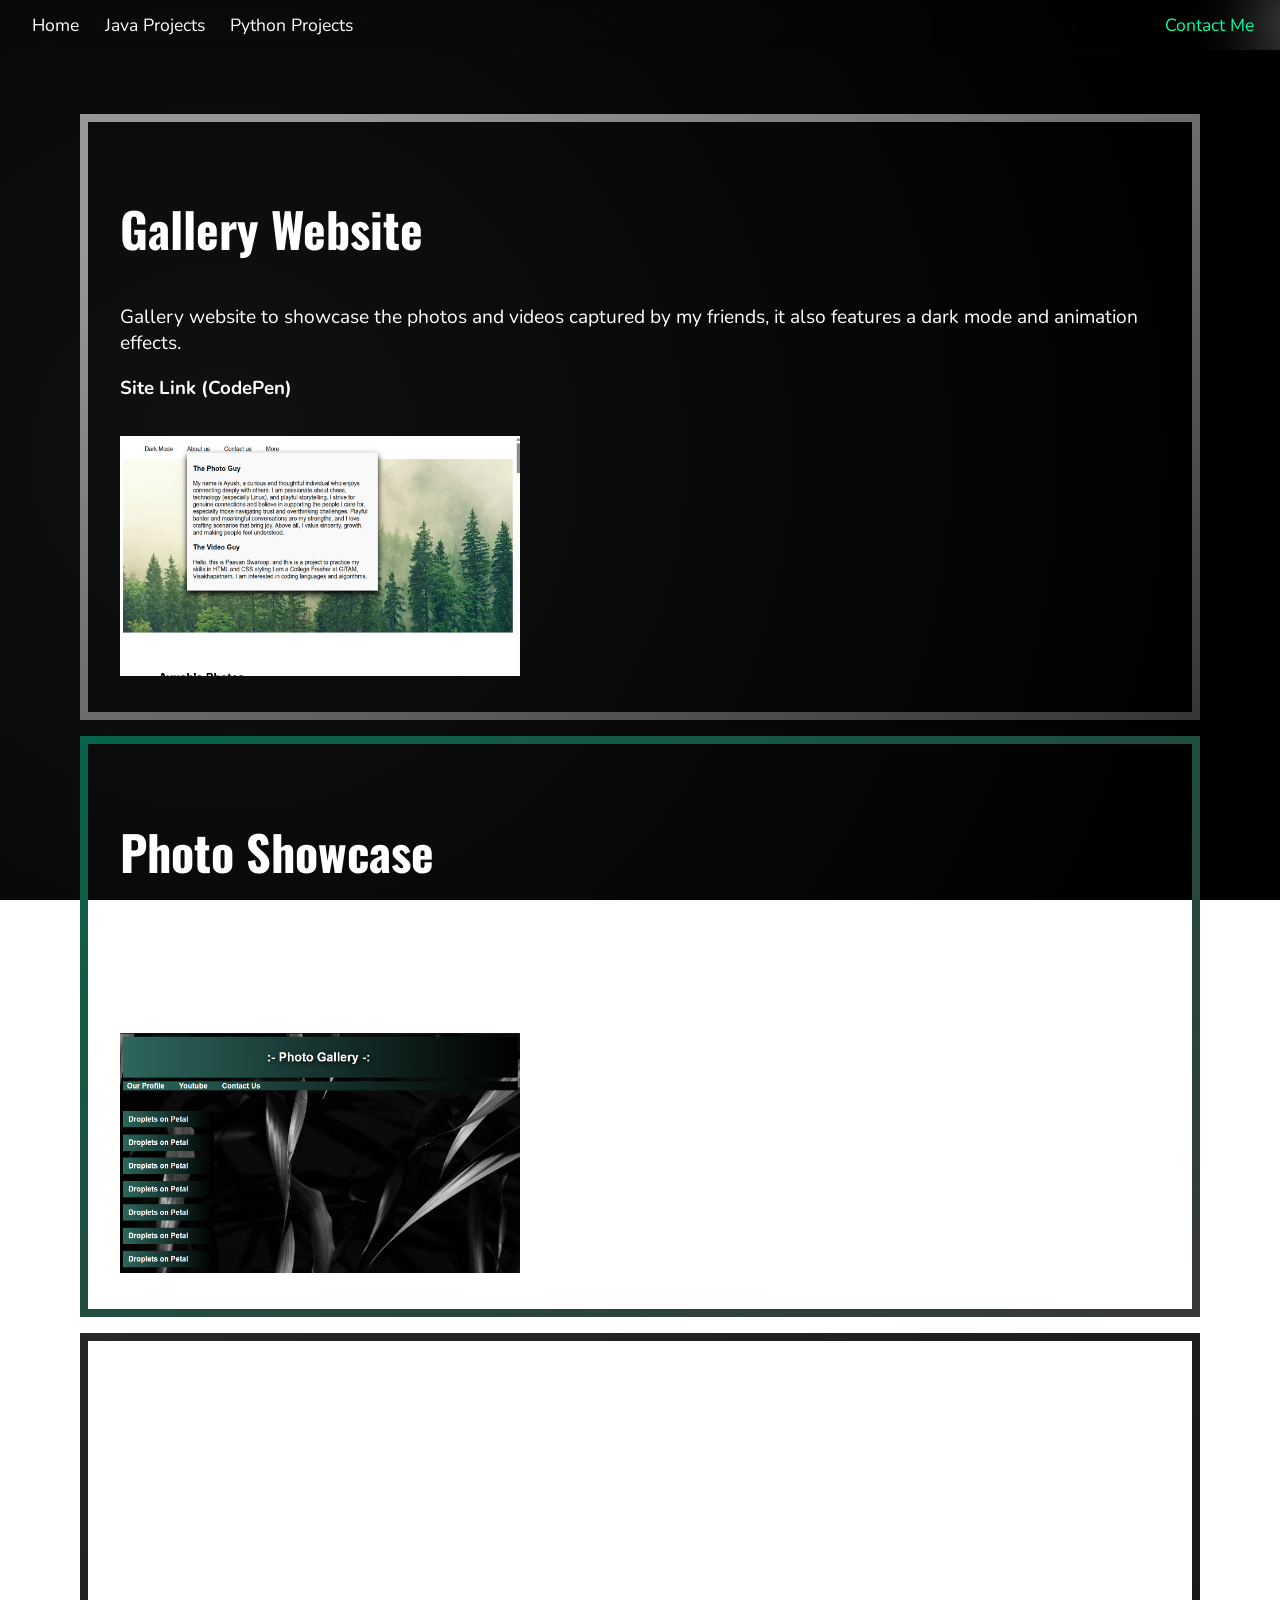
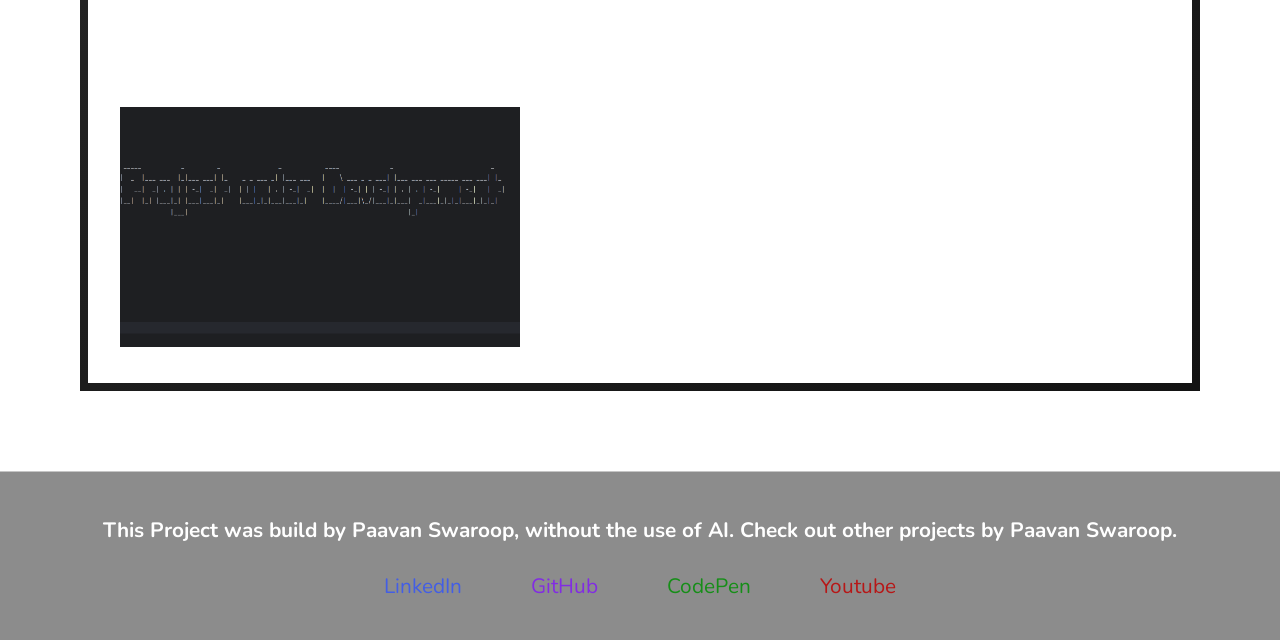
==== frontendProjects.html @ 05f35619 "Add files via upload" ====
<!DOCTYPE html>
<html lang="en">
<head>
    <meta charset="UTF-8">
    <meta name="viewport" content="width=device-width, initial-scale=1.0">
    <link rel="stylesheet" href="styleFP.css">
    <title>Frontend Projects</title>
</head>
<body>
    <nav>
        <a class = "button" href="/index.html">Home</a>
        <a class = "button" href="javaProjects.html">Java Projects</a>
        <a class = "button" href = "pythonProjects.html">Python Projects</a>
        <a class="right_button" href = "#FooterId">Contact Me</a>
    </nav>

    <section id = "main">
        <main>

            <div class = "projCntnr">
                <div class="box gallerywebsite">

                    <div class="contnr">

                        <div class="info">
                            <h1>Gallery Website</h1>

                            <p>Gallery website to showcase the photos and videos captured by my friends, it also features a dark mode and animation effects.
                            </p>
                                
                            <a href="https://codepen.io/Paavan-Swaroop-2024010295/pen/LEPdjrO" target="_blank"><h3>Site Link (CodePen)</h3></a>

                        </div>

                        <div class="image">
                            <img src="resources\GalleryWebsite.png" alt="Black Jack Game" width = "400" height = "240">
                        </div>

                    </div>

                </div>

                <div class="box showcase">

                    <div class="contnr">
                        
                        <div class="info">
                            <h1>Photo Showcase</h1>

                            <p>My 1st ever HTML and CSS project, it is a simple gallery website to showcase images.
                            </p>

                            <a href="https://codepen.io/Paavan-Swaroop-2024010295/pen/gbYoLxw" target="_blank"><h3>Site Link (CodePen)</h3></a>
                        </div>

                        <div class="image">
                            <img src="resources\OriginalGallery.png" alt="CLI ASCI art Generator" width="400" height="240">
                        </div>

                    </div>
                </div>

                <div class="box samplewebsite">

                    <div class="contnr">
                        
                        <div class="info">
                            <h1>Raag Smriti</h1>

                            <p>Real time Classical Music radio obeying the Hindustani Time-theory, A Raag is the melodic framework in 
                                Hindustani classical music, structured using specific notes (swaras) and rules to create a distinct emotional 
                                mood (rasa) that colors the mind. Samay ka Siddhant (Time Theory) dictates that certain ragas are 
                                performed at specific times of the day or seasons, aligning musical, emotional, and atmospheric energy
                            </p>

                            <a><h3>Project under developement, will be deployed soon</h3></a>

                        </div>

                        <div class="image">
                            <img class="imge" src="resources\ProjectUnderDevelopement.png" alt="CLI ASCI art Generator" width="400" height="240">
                        </div>

                    </div>
                </div>
            </div>
        </main>
    </section>

    <section id="FooterId">
        <footer>
            <h4 class="footHead">This Project was build by Paavan Swaroop, without the use of AI. Check out other projects by Paavan Swaroop.</h4>
                <div class="contacts">
                    <a class="fbn lidin" href="https://www.linkedin.com/in/paavan-swaroop-330b13256/" target="_blank">LinkedIn</a>
                    <a class="fbn githb" href="https://github.com/pavswap" target="_blank">GitHub</a>
                    <a class="fbn copen" href="https://codepen.io/Paavan-Swaroop-2024010295" target="_blank">CodePen</a>
                <a class="fbn ytube" href="https://www.youtube.com/channel/UCvLu4_TQdoL3w9bn6Eu8OrA" target="_blank">Youtube</a>
            </div>
        </footer>
    </section>

</body>
</html>
---- styleFP.css ----
@import url('https://fonts.googleapis.com/css2?family=Nunito:ital,wght@0,200..1000;1,200..1000&family=Oswald:wght@200..700&display=swap');
@import url('https://fonts.googleapis.com/css2?family=Doto:wght@100..900&display=swap');
/*Fonts imprted are Doto, Oswald and Nunito*/

html {
    scroll-behavior: smooth;
    scrollbar-width: thin;
    overflow-x: hidden;
}


body {
    display : grid;

    grid-template-rows: auto 1fr auto;
    margin : 0;

    background-image: linear-gradient(to bottom right, #151515, #000000);
    background-image: radial-gradient( circle farthest-corner at 17.6% 50.7%,   #111111 0%, #000000 90% );
    background-attachment: fixed;
}

nav {
    display:flex;
    flex-wrap: wrap;
    gap: 2vw;

    width: 100%;
    position: sticky;
    top: 0;

    padding : 1vw;
    padding-left : 2.5vw;

    background-color: rgba(14, 14, 14, 0);
    font-size: 1.1rem;
    backdrop-filter: blur(40px);
}
.button {
    font-family: 'Nunito';
    text-decoration: none;
    color:white;
    transition: color 0.4s ease;
}
.button:hover {
    color: #00ffa2;
}
.right_button {
    font-family: 'Nunito';
    text-decoration: none;
    color: #00ffa2;
    margin-left: auto;
    margin-right: 4.5vw;
    transition: color 0.4s ease;
}
.right_button:hover {
    color: rgb(255, 255, 255);
}


main {          
    color:white;    
    padding: 5rem;          
    padding-top: 4rem;
}
main h1{
    font-family: 'Oswald';
    font-size: 3rem;
}
main p{
    font-family: 'Nunito';
    font-size: 1.2rem;
}
.projCntnr {
    display:flex;
    flex-direction: column;
    gap:1rem;
}
.contnr {
    display: flex;
    gap: 1rem;
}
.gallerywebsite {
    border : white 0.5rem solid;
    border-image: linear-gradient(to bottom right, #989898 10%, #373737 100%) 1;
    padding: 2rem;
}
.showcase {
    border : white 0.5rem solid;
    border-image: linear-gradient(to bottom right, #08644b 0%, #383838 100%) 1;
    padding: 2rem;
}
.samplewebsite {
    border : white 0.5rem solid;
    border-image: linear-gradient(to bottom right, #272727 0%, #131313 100%) 1;
    padding: 2rem;
}
Main a {
    text-decoration: none;
}
Main a h3 {
    font-family: 'Nunito';
    color:white;
    transition: color 0.4s ease;
}
Main a h3:hover {
    color: #00ffa2;
}
@media all and (max-width : 1300px) {
    .contnr {
        display:flex;
        flex-direction: column;
    }
}


footer {
    border-top :  rgba(255, 255, 255, 0.502) 1px solid;

    display: flex;
    justify-content: center;
    align-items: center;
    flex-direction: column;
    flex-wrap: wrap;

    background-color: #1717177e;
    font-size: 1.3rem;
    padding:1rem 2.5rem  2.5rem  2.5rem;

}

.footHead {
    font-family: 'Nunito';
    color : white;
}

.contacts a{
    font-family: 'Nunito';
    text-decoration: none;
    padding-left: 2rem;
    padding-right: 2rem;
}
.lidin {
    color:rgb(67, 94, 229);
    transition: color 0.3s ease, text-shadow 0.3s ease;
}
.lidin:hover {
    color:rgb(72, 175, 243);
    text-shadow: 0 0 0.5rem rgba(166, 128, 255, 0.486); 
}
.githb {
    color:rgb(130, 44, 227);
    transition: color 0.3s ease, text-shadow 0.3s ease;
}
.githb:hover {
    color:rgb(172, 101, 230);
    text-shadow: 0 0 1rem rgba(218, 109, 255, 0.5);
}
.copen {
    color:rgb(22, 142, 24);
    transition: color 0.3s ease, text-shadow 0.3s ease;
}
.copen:hover {
    color:rgb(84, 209, 68);
    text-shadow: 0 0 1rem rgba(113, 255, 118, 0.532);
}
.ytube {
    color:rgb(183, 23, 23);
    transition: color 0.3s ease, text-shadow 0.3s ease;
}
.ytube:hover {
    color:rgb(255, 60, 0);
    text-shadow: 0 0 1rem rgba(255, 116, 116, 0.546);
}
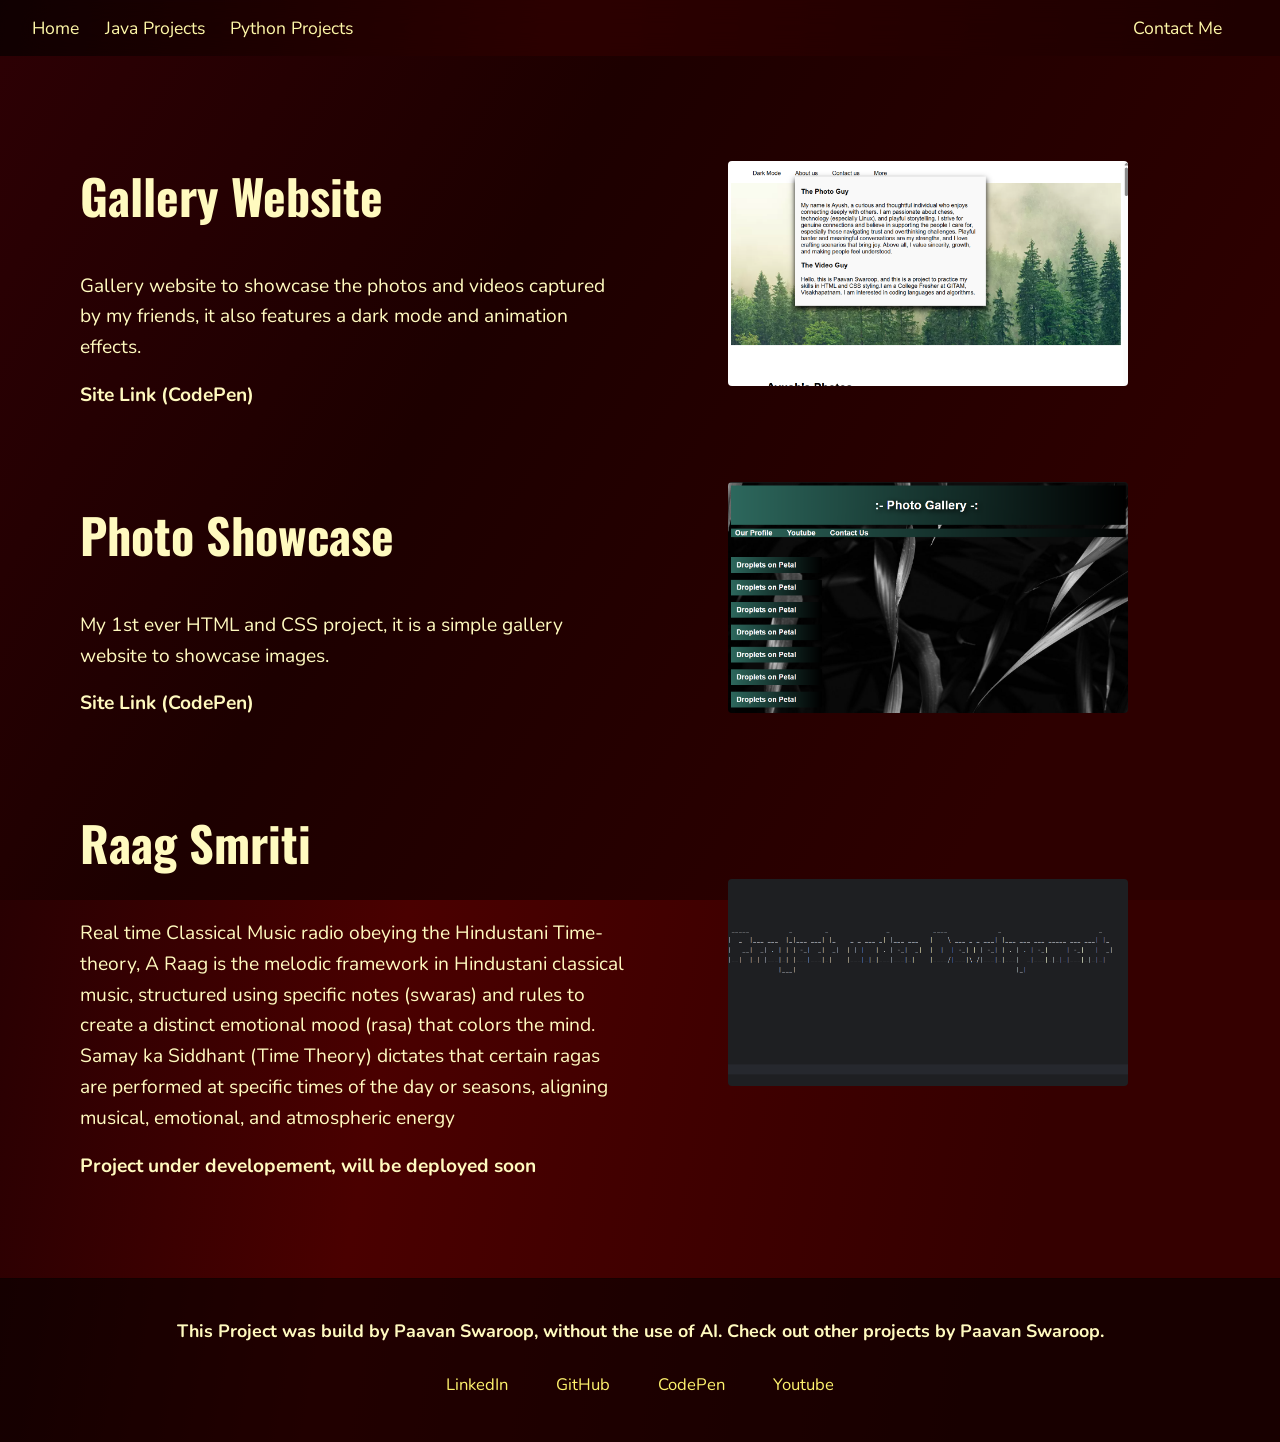
==== commit 09faa4b7: "Fix HTML encoding issues in frontendProjects.html" ====
--- a/frontendProjects.html
+++ b/frontendProjects.html
@@ -3,12 +3,15 @@
 <head>
     <meta charset="UTF-8">
     <meta name="viewport" content="width=device-width, initial-scale=1.0">
-    <link rel="stylesheet" href="styleFP.css">
+    <link rel="stylesheet" href="stylePP.css">
     <title>Frontend Projects</title>
+    <link rel = "icon" 
+          href = "resources/icon.png" 
+          type = "image/x-icon">
 </head>
 <body>
     <nav>
-        <a class = "button" href="/index.html">Home</a>
+        <a class = "button" href="https://pavswap.github.io/Portfolio/#Projects">Home</a>
         <a class = "button" href="javaProjects.html">Java Projects</a>
         <a class = "button" href = "pythonProjects.html">Python Projects</a>
         <a class="right_button" href = "#FooterId">Contact Me</a>
@@ -100,4 +103,4 @@
     </section>
 
 </body>
-</html>+</html>
--- a/stylePP.css
+++ b/stylePP.css
@@ -0,0 +1,213 @@
+@import url('https://fonts.googleapis.com/css2?family=Nunito:ital,wght@0,200..1000;1,200..1000&family=Oswald:wght@200..700&display=swap');
+@import url('https://fonts.googleapis.com/css2?family=Doto:wght@100..900&display=swap');
+/* Fonts: Doto, Oswald, Nunito */
+
+* { box-sizing: border-box; }
+
+html {
+    scroll-behavior: smooth;
+    scrollbar-width: thin;
+}
+
+body {
+    display: grid;
+    grid-template-rows: auto 1fr auto;
+    margin: 0;
+    overflow-x: hidden;
+
+    background: #1c0003;
+    background: linear-gradient(100deg, rgba(28, 0, 3, 1) 0%, rgb(74, 0, 0) 37%, rgb(53, 0, 0) 81%);
+}
+
+/* ---------- NAV ---------- */
+nav {
+    display: flex;
+    flex-wrap: wrap;
+    gap: 2vw;
+    width: 100%;
+    position: sticky;
+    top: 0;
+    z-index: 100;
+    padding: 1rem 2.5vw;
+    background-color: rgba(0, 0, 0, 0.404);
+    backdrop-filter: blur(30px);
+    font-size: 1.1rem;
+}
+.button {
+    font-family: 'Nunito';
+    text-decoration: none;
+    color: rgb(255, 248, 168);
+    transition: color 0.4s ease;
+}
+.button:hover { color: #ffdd31; }
+
+.right_button {
+    font-family: 'Nunito';
+    text-decoration: none;
+    color: rgb(255, 248, 168);
+    margin-left: auto;
+    margin-right: 2vw;
+    transition: color 0.4s ease;
+}
+.right_button:hover { color: #ffdd31; }
+
+/* ---------- MAIN / PROJECTS ---------- */
+#main {
+    background: #1c0003;
+    background: linear-gradient(120deg, rgb(45, 0, 4) 0%, rgb(29, 0, 0) 37%, rgb(45, 0, 0) 81%);
+    background-attachment: fixed;
+}
+
+main {
+    color: rgb(255, 250, 191);
+    padding: 5rem;
+    padding-top: 4rem;
+}
+main h1 {
+    font-family: 'Oswald';
+    font-size: clamp(1.8rem, 4vw, 3rem);
+}
+main p {
+    font-family: 'Nunito';
+    font-size: clamp(1rem, 1.5vw, 1.2rem);
+    line-height: 1.6;
+}
+
+.projCntnr {
+    display: flex;
+    flex-direction: column;
+    gap: 2rem;
+}
+
+.contnr {
+    display: flex;
+    gap: 2rem;
+    align-items: center;
+}
+
+.info {
+    flex: 1 1 50%;
+    min-width: 0;
+}
+
+.image {
+    flex: 1 1 50%;
+    min-width: 0;
+    display: flex;
+    justify-content: center;
+}
+.image img {
+    max-width: 100%;
+    height: auto;
+    border-radius: 4px;
+    display: block;
+}
+
+
+main a {
+    text-decoration: none;
+}
+main a h3 {
+    font-family: 'Nunito';
+    color: rgb(255, 250, 191);
+    font-size: clamp(1rem, 1.5vw, 1.2rem);
+    transition: color 0.4s ease;
+}
+main a h3:hover {
+    color: #ffdd31;
+}
+
+/* ---------- FOOTER ---------- */
+footer {
+    border-top: rgba(0, 0, 0, 0.2) 0.5px solid;
+    display: flex;
+    justify-content: center;
+    align-items: center;
+    flex-direction: column;
+    flex-wrap: wrap;
+    background-color: rgba(0, 0, 0, 0.55);
+    font-size: 1.3rem;
+    padding: 1rem 2.5rem 2.5rem;
+    text-align: center;
+}
+.footHead {
+    font-family: 'Nunito';
+    color: rgb(255, 250, 191);
+    font-size: clamp(0.95rem, 1.4vw, 1.2rem);
+}
+.contacts {
+    display: flex;
+    flex-wrap: wrap;
+    justify-content: center;
+    gap: 0.5rem 0;
+}
+.contacts a {
+    font-family: 'Nunito';
+    text-decoration: none;
+    padding: 0.4rem 1.5rem;
+    font-size: clamp(0.95rem, 1.3vw, 1.2rem);
+}
+
+.fbn { color: rgb(255, 243, 109); transition: color 0.3s ease, text-shadow 0.3s ease; }
+
+.lidin:hover { color: rgb(138, 206, 252); text-shadow: 0 0 0.5rem rgba(138, 206, 252, 0.5); }
+.githb:hover { color: rgb(213, 161, 255); text-shadow: 0 0 1rem rgba(213, 161, 255, 0.5); }
+.copen:hover { color: rgb(173, 255, 162); text-shadow: 0 0 1rem rgba(173, 255, 162, 0.5); }
+.lcode:hover { color: rgb(184, 184, 184); text-shadow: 0 0 1rem rgba(184, 184, 184, 0.5); }
+.ytube:hover { color: rgb(255, 165, 138); text-shadow: 0 0 1rem rgba(255, 165, 138, 0.5); }
+
+/* =====================================================
+   RESPONSIVE BREAKPOINTS
+   ===================================================== */
+
+/* Tablet: <= 1024px */
+@media (max-width: 1024px) {
+    nav { font-size: 1rem; gap: 1.5vw; }
+    main { padding: 3rem 2.5rem; }
+    .contnr { gap: 1.5rem; }
+}
+
+/* Mobile: <= 768px */
+@media (max-width: 768px) {
+    .contnr {
+        flex-direction: column;
+        align-items: stretch;
+    }
+    .info, .image {
+        flex: 1 1 auto;
+    }
+    .image { order: -1; }
+    .image img {
+        width: 100%;
+        height: auto;
+    }
+}
+
+/* Small mobile: <= 640px */
+@media (max-width: 640px) {
+    nav {
+        gap: 0.75rem 1rem;
+        padding: 0.75rem 1rem;
+        justify-content: center;
+        font-size: 0.95rem;
+    }
+    .right_button {
+        margin-left: 0;
+        margin-right: 0;
+    }
+
+    main { padding: 2.5rem 1.25rem; }
+
+    .chaosball, .paperdreams, .aiassistant {
+        padding: 1.25rem;
+    }
+
+    .contacts a { padding: 0.4rem 0.9rem; }
+}
+
+/* Very small: <= 380px */
+@media (max-width: 380px) {
+    nav { font-size: 0.85rem; gap: 0.5rem 0.75rem; }
+    main h1 { font-size: 1.6rem; }
+    main p { font-size: 0.95rem; }
+}
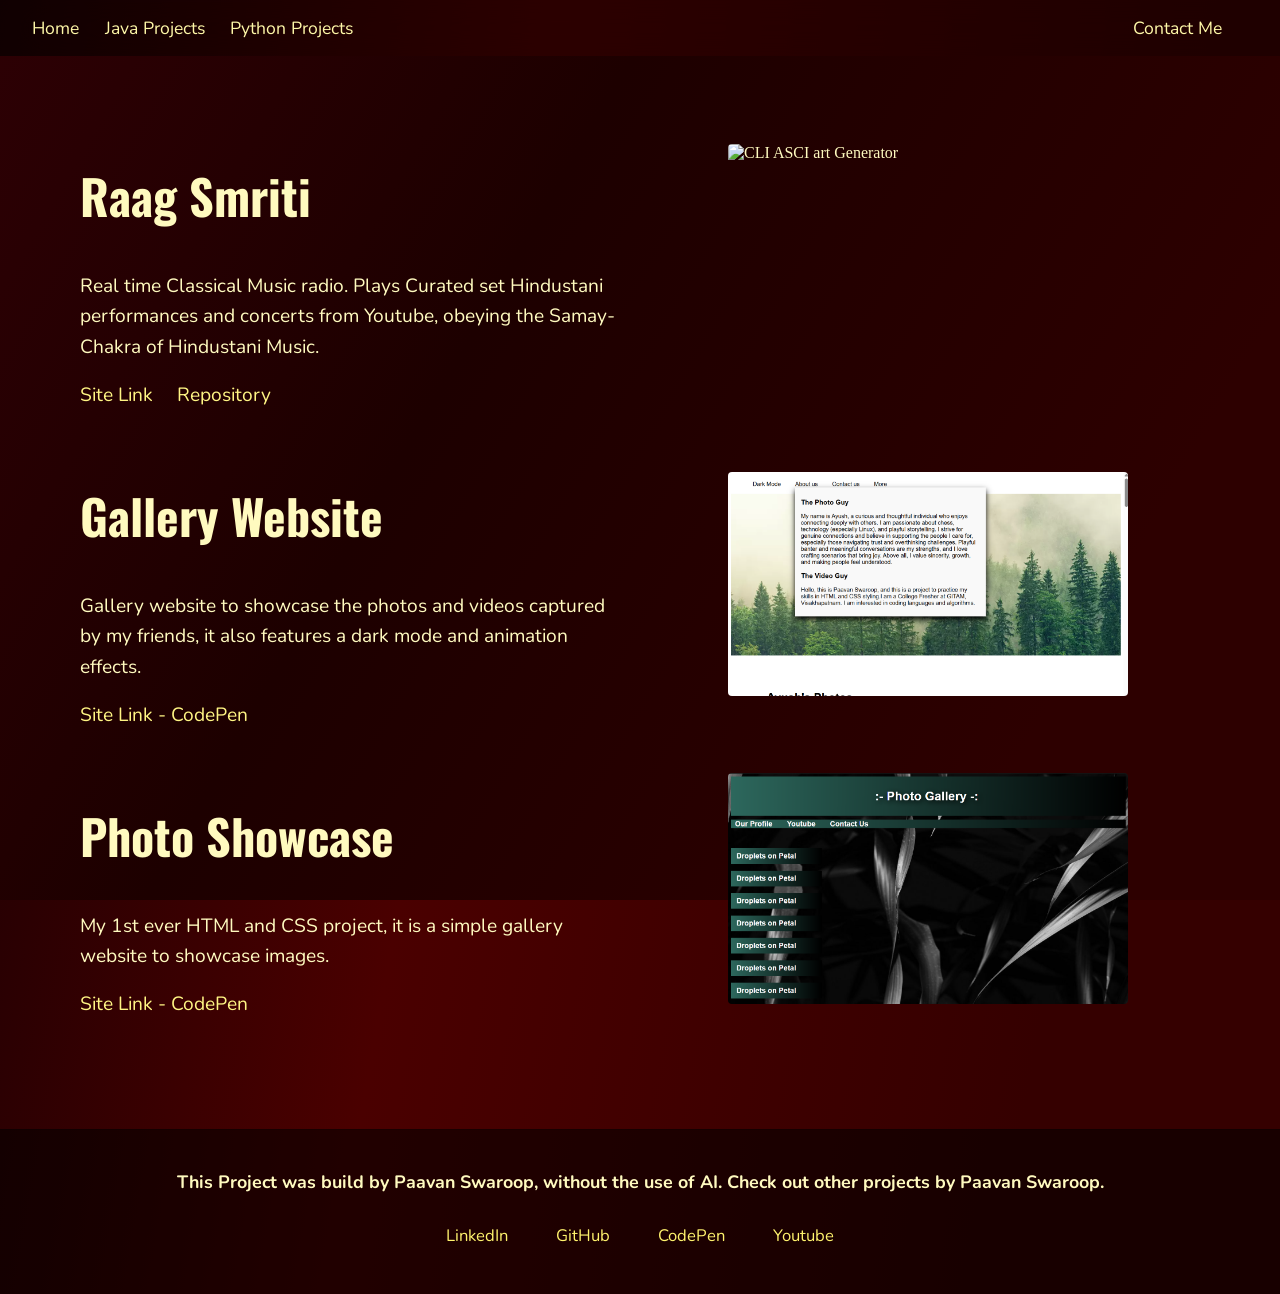
==== commit e03a84ad: "Revise frontendProjects.html with new project details Updated the frontendProjects.html file to refl" ====
--- a/frontendProjects.html
+++ b/frontendProjects.html
@@ -4,14 +4,14 @@
     <meta charset="UTF-8">
     <meta name="viewport" content="width=device-width, initial-scale=1.0">
     <link rel="stylesheet" href="stylePP.css">
-    <title>Frontend Projects</title>
     <link rel = "icon" 
           href = "resources/icon.png" 
           type = "image/x-icon">
+    <title>Paavan's Frontend Projects</title>
 </head>
 <body>
     <nav>
-        <a class = "button" href="https://pavswap.github.io/Portfolio/#Projects">Home</a>
+        <a class = "button" href="/index.html">Home</a>
         <a class = "button" href="javaProjects.html">Java Projects</a>
         <a class = "button" href = "pythonProjects.html">Python Projects</a>
         <a class="right_button" href = "#FooterId">Contact Me</a>
@@ -21,6 +21,27 @@
         <main>
 
             <div class = "projCntnr">
+
+                <div>
+                    <div class="contnr">
+                        
+                        <div class="info">
+                            <h1>Raag Smriti</h1>
+
+                            <p>Real time Classical Music radio. Plays Curated set Hindustani performances and concerts from Youtube, obeying the Samay-Chakra of Hindustani Music.</p>
+
+                            <a href="https://pavswap.github.io/RaagSmriti/">Site Link &nbsp;&nbsp;&nbsp;</a>
+                            <a href="https://github.com/pavswap/RaagSmriti">Repository</a>
+
+                        </div>
+
+                        <div class="image">
+                            <img class="imge" src="resources\RaagSmriti.png" loading="lazy" alt="CLI ASCI art Generator" width="400" height="240">
+                        </div>
+
+                    </div>
+                </div>
+
                 <div class="box gallerywebsite">
 
                     <div class="contnr">
@@ -31,12 +52,12 @@
                             <p>Gallery website to showcase the photos and videos captured by my friends, it also features a dark mode and animation effects.
                             </p>
                                 
-                            <a href="https://codepen.io/Paavan-Swaroop-2024010295/pen/LEPdjrO" target="_blank"><h3>Site Link (CodePen)</h3></a>
+                            <a href="https://codepen.io/Paavan-Swaroop-2024010295/pen/LEPdjrO" target="_blank">Site Link - CodePen</a>
 
                         </div>
 
                         <div class="image">
-                            <img src="resources\GalleryWebsite.png" alt="Black Jack Game" width = "400" height = "240">
+                            <img src="resources\GalleryWebsite.png" loading="lazy" alt="Black Jack Game" width = "400" height = "240">
                         </div>
 
                     </div>
@@ -53,11 +74,11 @@
                             <p>My 1st ever HTML and CSS project, it is a simple gallery website to showcase images.
                             </p>
 
-                            <a href="https://codepen.io/Paavan-Swaroop-2024010295/pen/gbYoLxw" target="_blank"><h3>Site Link (CodePen)</h3></a>
+                            <a href="https://codepen.io/Paavan-Swaroop-2024010295/pen/gbYoLxw" target="_blank">Site Link - CodePen</a>
                         </div>
 
                         <div class="image">
-                            <img src="resources\OriginalGallery.png" alt="CLI ASCI art Generator" width="400" height="240">
+                            <img src="resources\OriginalGallery.png" loading="lazy" alt="CLI ASCI art Generator" width="400" height="240">
                         </div>
 
                     </div>
@@ -65,26 +86,7 @@
 
                 <div class="box samplewebsite">
 
-                    <div class="contnr">
-                        
-                        <div class="info">
-                            <h1>Raag Smriti</h1>
-
-                            <p>Real time Classical Music radio obeying the Hindustani Time-theory, A Raag is the melodic framework in 
-                                Hindustani classical music, structured using specific notes (swaras) and rules to create a distinct emotional 
-                                mood (rasa) that colors the mind. Samay ka Siddhant (Time Theory) dictates that certain ragas are 
-                                performed at specific times of the day or seasons, aligning musical, emotional, and atmospheric energy
-                            </p>
-
-                            <a><h3>Project under developement, will be deployed soon</h3></a>
-
-                        </div>
-
-                        <div class="image">
-                            <img class="imge" src="resources\ProjectUnderDevelopement.png" alt="CLI ASCI art Generator" width="400" height="240">
-                        </div>
-
-                    </div>
+                
                 </div>
             </div>
         </main>
--- a/stylePP.css
+++ b/stylePP.css
@@ -107,13 +107,13 @@
 main a {
     text-decoration: none;
 }
-main a h3 {
-    font-family: 'Nunito';
-    color: rgb(255, 250, 191);
+main a {
+    font-family: 'Nunito';
+    color: rgb(255, 245, 132);
     font-size: clamp(1rem, 1.5vw, 1.2rem);
     transition: color 0.4s ease;
 }
-main a h3:hover {
+main a:hover {
     color: #ffdd31;
 }
 
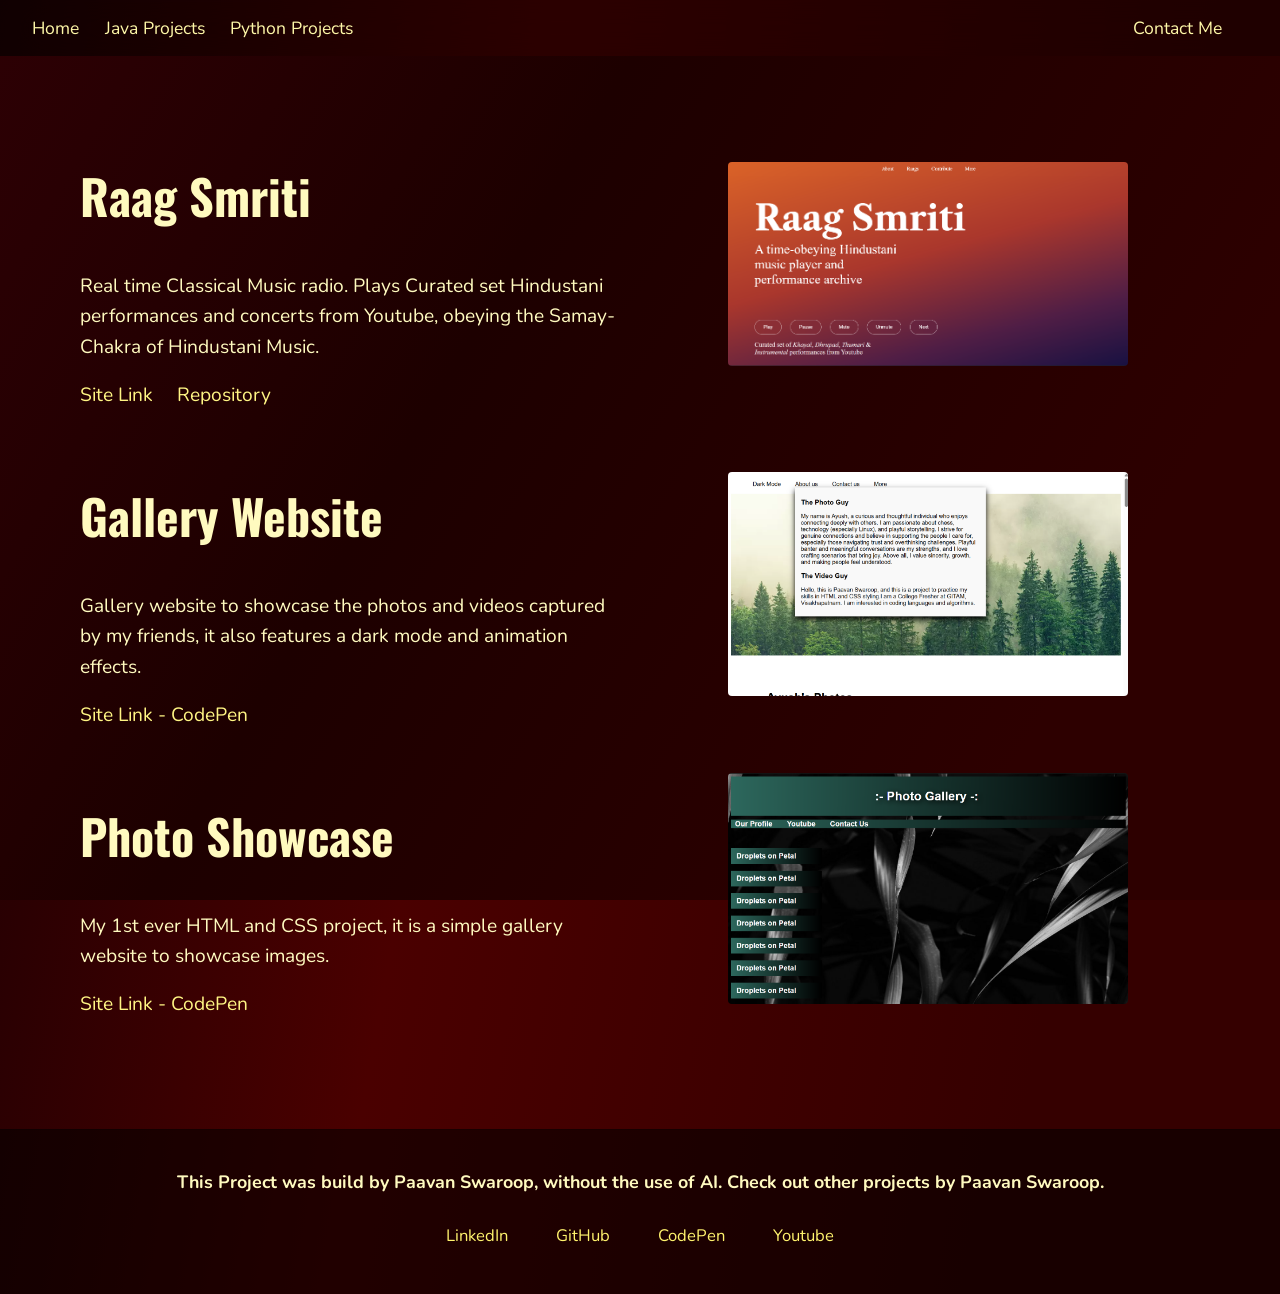
==== commit 6ab7aacb: "Modify homepage links in frontendProjects.html Updated the homepage links and maintained the structu" ====
--- a/frontendProjects.html
+++ b/frontendProjects.html
@@ -11,7 +11,7 @@
 </head>
 <body>
     <nav>
-        <a class = "button" href="/index.html">Home</a>
+        <a class = "button" href="https://pavswap.github.io/Portfolio/">Home</a>
         <a class = "button" href="javaProjects.html">Java Projects</a>
         <a class = "button" href = "pythonProjects.html">Python Projects</a>
         <a class="right_button" href = "#FooterId">Contact Me</a>
